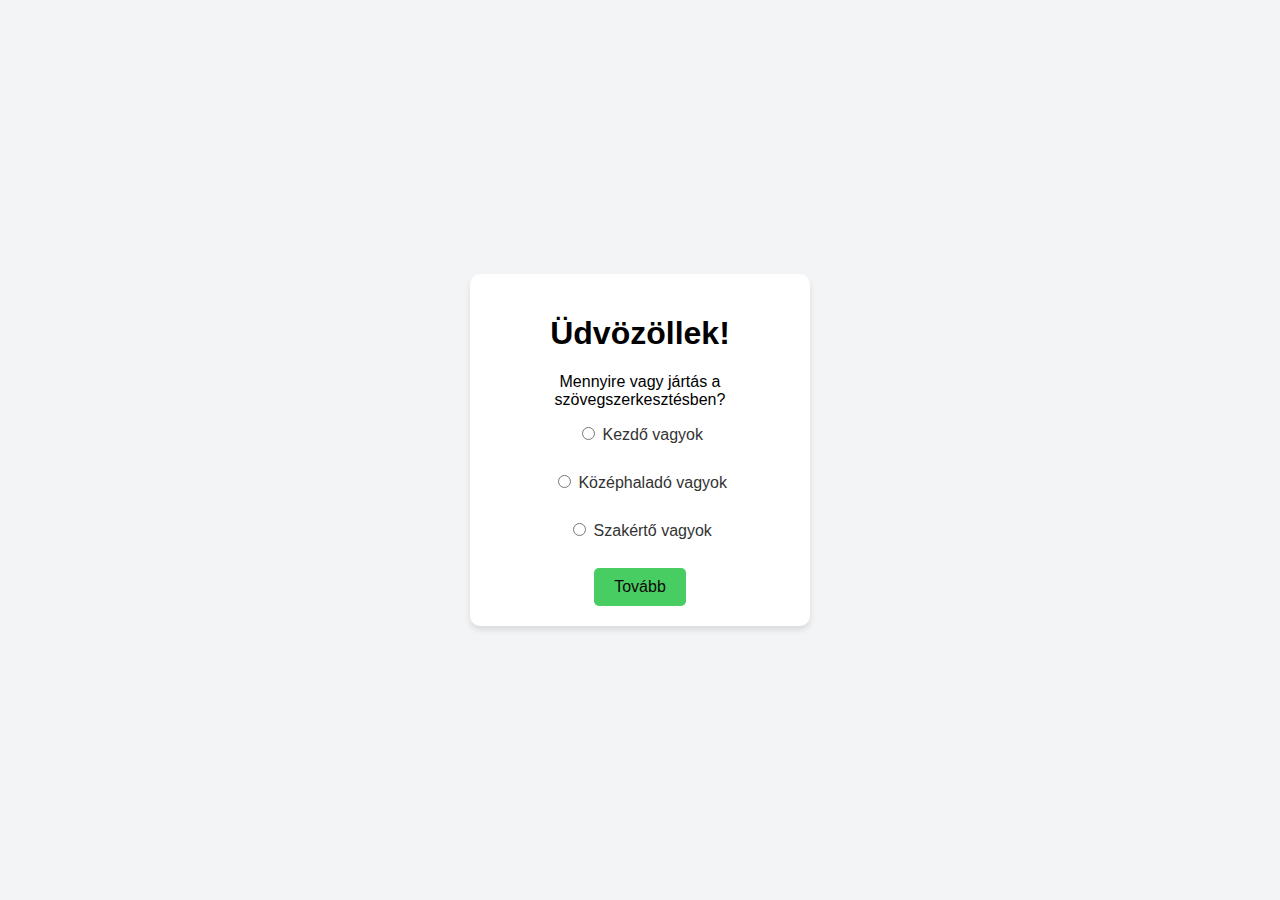
==== welcomePage/welcome.html @ 5f6e3121 "welcomepage" ====
<!DOCTYPE html>
<html lang="hu">
<head>
    <meta charset="UTF-8">
    <meta name="viewport" content="width=device-width, initial-scale=1.0">
    <title>Welcome</title>
    <link rel="stylesheet" href="welcome.css">
    <script src="welcome.js"></script>
</head>
<body>
    <div class="container">
        <h1>Üdvözöllek!</h1>
        <p>Mennyire vagy jártás a szövegszerkesztésben?</p>
        <form id="knowledgeForm">
            <label>
                <input type="radio" name="knowledge" value="beginner"> Kezdő vagyok
            </label><br>
            <label>
                <input type="radio" name="knowledge" value="intermediate"> Középhaladó vagyok
            </label><br>
            <label>
                <input type="radio" name="knowledge" value="expert"> Szakértő vagyok
            </label><br>
            <button type="button" id="nextButton"><a href="../techOffice/index.html">Tovább</a></button>
            
        </form>
    </div>
</body>
</html>
---- welcomePage/welcome.css ----
body {
    font-family: Arial, sans-serif;
    background-color: #f3f4f6;
    margin: 0;
    padding: 0;
    display: flex;
    justify-content: center;
    align-items: center;
    height: 100vh;
}

.container {
    background: #ffffff;
    border-radius: 10px;
    box-shadow: 0 4px 6px rgba(0, 0, 0, 0.1);
    padding: 20px;
    width: 300px;
    text-align: center;
}

h1 {
    color: #000000;
}

p {
    margin-bottom: 15px;
    color: #000000;
}

label {
    display: block;
    margin-bottom: 10px;
    font-size: 16px;
    color: #333;
}

button {
    background-color: #48cd63;
    color: white;
    padding: 10px 20px;
    border: none;
    border-radius: 5px;
    cursor: pointer;
    font-size: 16px;
}

button:hover {
    background-color: #d12f2f;
}

button:disabled {
    background-color: #ccc;
    cursor: not-allowed;
}
a{
    text-decoration: none;
    color: #0b0808;
}
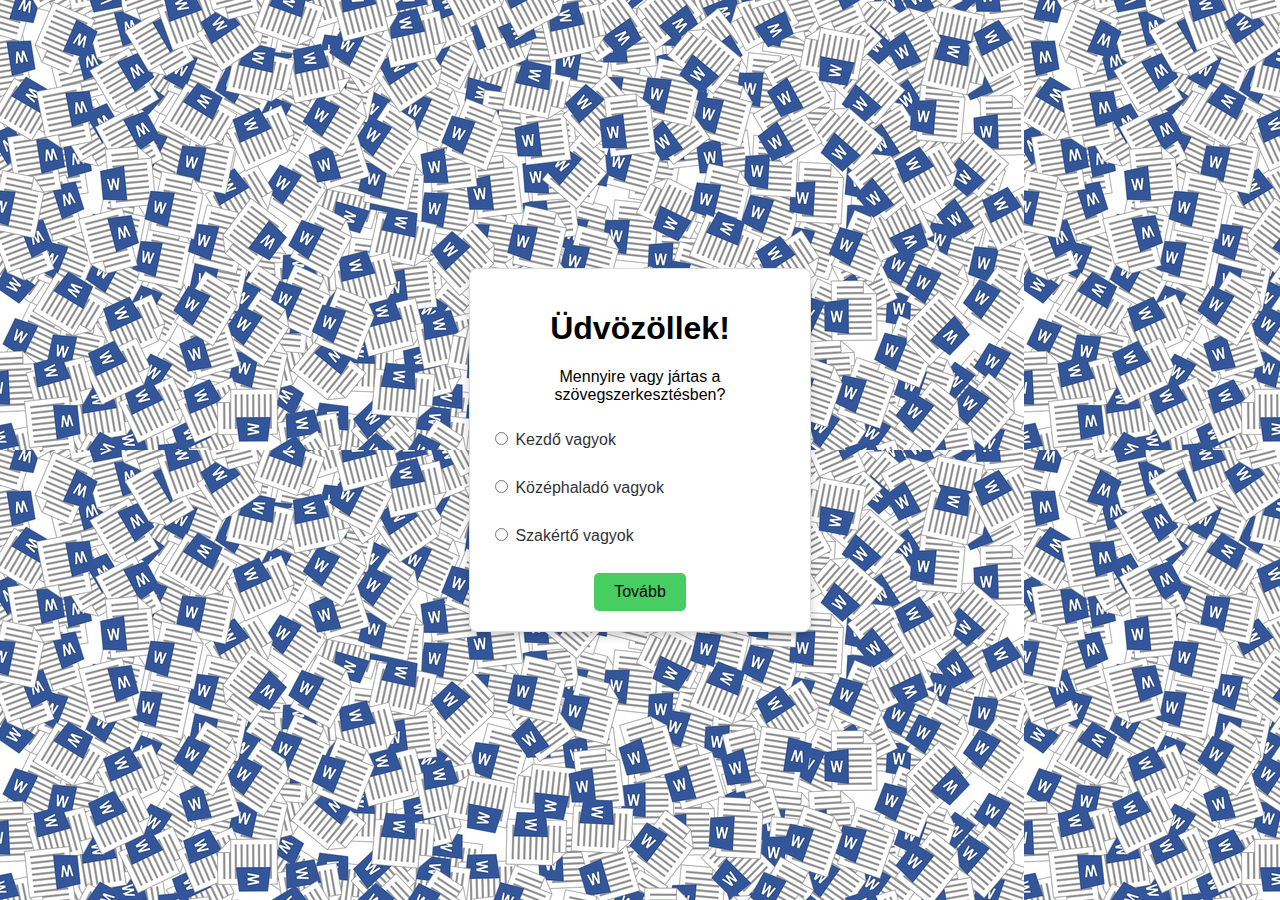
==== commit 07925daa: "backgorund,icon, textleft" ====
--- a/welcomePage/welcome.html
+++ b/welcomePage/welcome.html
@@ -3,6 +3,7 @@
 <head>
     <meta charset="UTF-8">
     <meta name="viewport" content="width=device-width, initial-scale=1.0">
+    <link rel="icon" href="../img/software_17122726.gif" type="image/gif">
     <title>Welcome</title>
     <link rel="stylesheet" href="welcome.css">
     <script src="welcome.js"></script>
@@ -10,7 +11,7 @@
 <body>
     <div class="container">
         <h1>Üdvözöllek!</h1>
-        <p>Mennyire vagy jártás a szövegszerkesztésben?</p>
+        <p>Mennyire vagy jártas a szövegszerkesztésben?</p>
         <form id="knowledgeForm">
             <label>
                 <input type="radio" name="knowledge" value="beginner"> Kezdő vagyok
--- a/welcomePage/welcome.css
+++ b/welcomePage/welcome.css
@@ -11,8 +11,9 @@
 
 .container {
     background: #ffffff;
-    border-radius: 10px;
-    box-shadow: 0 4px 6px rgba(0, 0, 0, 0.1);
+    border: 1px solid #ddd;
+    border-radius: 8px;
+    box-shadow: 0px 4px 8px rgba(0, 0, 0, 0.2);
     padding: 20px;
     width: 300px;
     text-align: center;
@@ -23,7 +24,7 @@
 }
 
 p {
-    margin-bottom: 15px;
+    margin-bottom: 25px;
     color: #000000;
 }
 
@@ -32,6 +33,7 @@
     margin-bottom: 10px;
     font-size: 16px;
     color: #333;
+    text-align: left;
 }
 
 button {
@@ -55,4 +57,7 @@
 a{
     text-decoration: none;
     color: #0b0808;
+}
+body{
+    background-image: url(../img/f23122e3-824a-45bf-9444-38c25c0a0e1a.jpg);
 }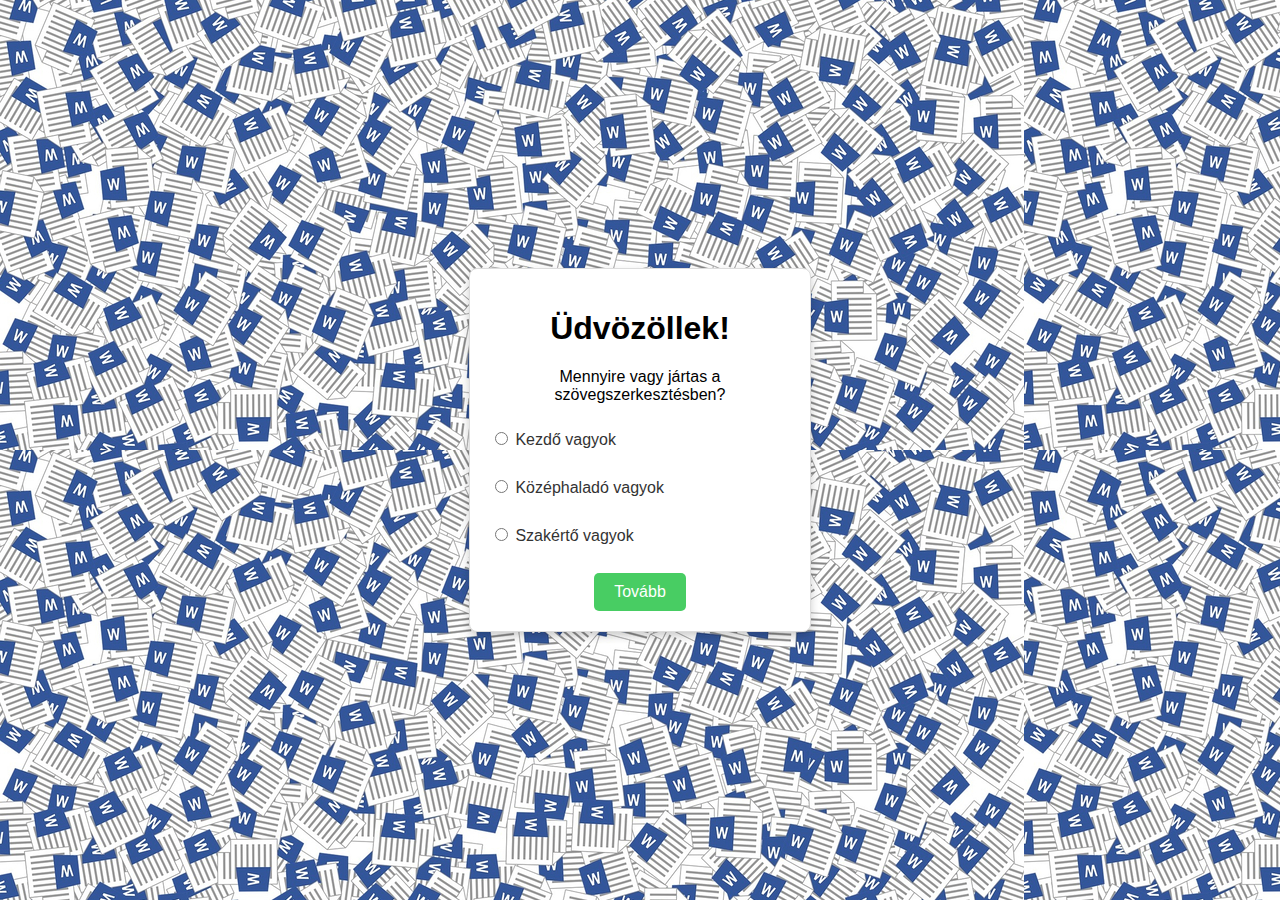
==== commit 4d85c098: "Merge branch 'main' of https://github.com/Agoston141/Szovegszerkezto" ====
--- a/welcomePage/welcome.html
+++ b/welcomePage/welcome.html
@@ -6,7 +6,7 @@
     <link rel="icon" href="../img/software_17122726.gif" type="image/gif">
     <title>Welcome</title>
     <link rel="stylesheet" href="welcome.css">
-    <script src="welcome.js"></script>
+    <script src="welcome.js" defer></script>
 </head>
 <body>
     <div class="container">
@@ -22,7 +22,7 @@
             <label>
                 <input type="radio" name="knowledge" value="expert"> Szakértő vagyok
             </label><br>
-            <button type="button" id="nextButton"><a href="../techOffice/index.html">Tovább</a></button>
+            <a href="../techOffice/index.html" target="_self"><button type="button" id="nextButton">Tovább</button></a>
             
         </form>
     </div>
